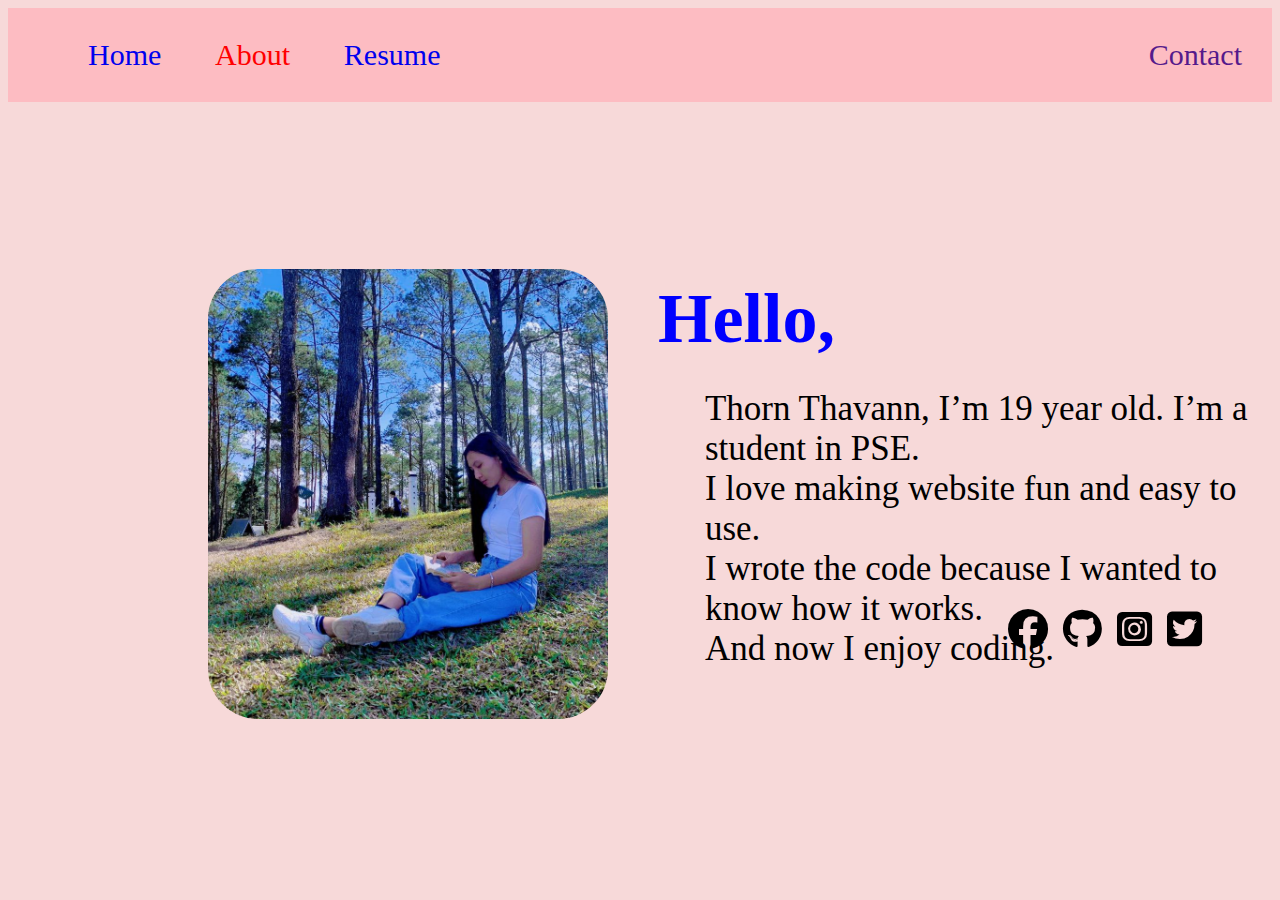
==== about.html @ 8bcfa452 "portfolio websit" ====
<!DOCTYPE html>
<html lang="en">
<head>
    <meta charset="UTF-8">
    <meta name="viewport" content="width=device-width, initial-scale=1.0">
    <title>Portfolio</title>
    <link rel="stylesheet" href="about.css">
    <link rel="stylesheet" href="https://cdnjs.cloudflare.com/ajax/libs/font-awesome/6.5.1/css/all.min.css">

</head>
<body>
    <div class="container">
            <nav class="navbar">
                 <a href="home.html">Home</a>
                 <a href="about.html" style="color: red;">About</a>
                 <a href="resume.html">Resume</a>
             </nav>
             <nav class="navbar">
                     <a href="">Contact</a>
             </nav>
    </div>        
        <div class="box-1">
            <div class="van-img">
                     <img src="kk.img" alt="">
            </div>
             
                <div class="title">
                     <span style="color: blue;"><h3>Hello,</h3></span>
                     <p>Thorn Thavann, I’m 19 year old. I’m a student in PSE. <br> 
                         I love making website fun and easy to use. <br>
                         I wrote the code because I wanted to know how it works. <br> 
                         And now I enjoy coding. 
                     </p>
                </div>
        </div>
             <div class="social-icon">
                 <i class="fa-brands fa-facebook"></i>
                 <i class="fa-brands fa-github"></i> 
                 <i class="fa-brands fa-square-instagram"></i>
                 <i class="fa-brands fa-square-twitter"></i>
            </div>
            <div class="button">
                <a href="home.html" style="color: rgb(5, 2, 2);">Back</a>
            </div>
     
    
</body>
</html>
---- about.css ----
body{
    background-color: rgb(247, 217, 217);
    

}
.container {
    position: sticky;
    top: 0;
    padding: 30px;
    font-size: 15px;
    background-color: rgb(253, 188, 194);
    text-align: center;
    display: flex;
    justify-content: space-between;
   

 
   
}
.navbar a{
    font-size: 30px;
    text-decoration: none;
    margin-left: 50px;



}
.box-1 {
    width: 100%;
    overflow: hidden;
    display: flex;
    margin-top: 50pt;
}
.van-img {
    border-radius: 50%;
}

.van-img img{
    display: block;
    margin-right: auto;
    margin-top: 100px;
    margin-bottom: 50px;
    width: 400px;
    height: 450px;
    border-radius: 50px;
    object-fit: cover;
    margin-left: 200px;
}
.title{ 
    display: flex;
    width: 100%;
    
}
.title h3{
    font-size: 70px;
    margin-left: 50px;
    margin-top: 110px;

    
}
.title p{
    font-size: 35px;
    margin-top: 220px;
    margin-left: -130px;
    gap: 20px;
   
}

.social-icon{
    position: relative;
    display: flex;
    gap: 15px;
    margin-top: -160px;
    margin-left: 1000px;
    font-size: 40px;

}
.button{
    
    margin-left: 1500px;
    margin-top: 50px;
    padding: 20px;
    width: 50px;
    background-color: white;
    text-align: center;
    border-radius: 30px;
}
.button a{
    text-decoration: none;
    font-size: 20px;
    
}
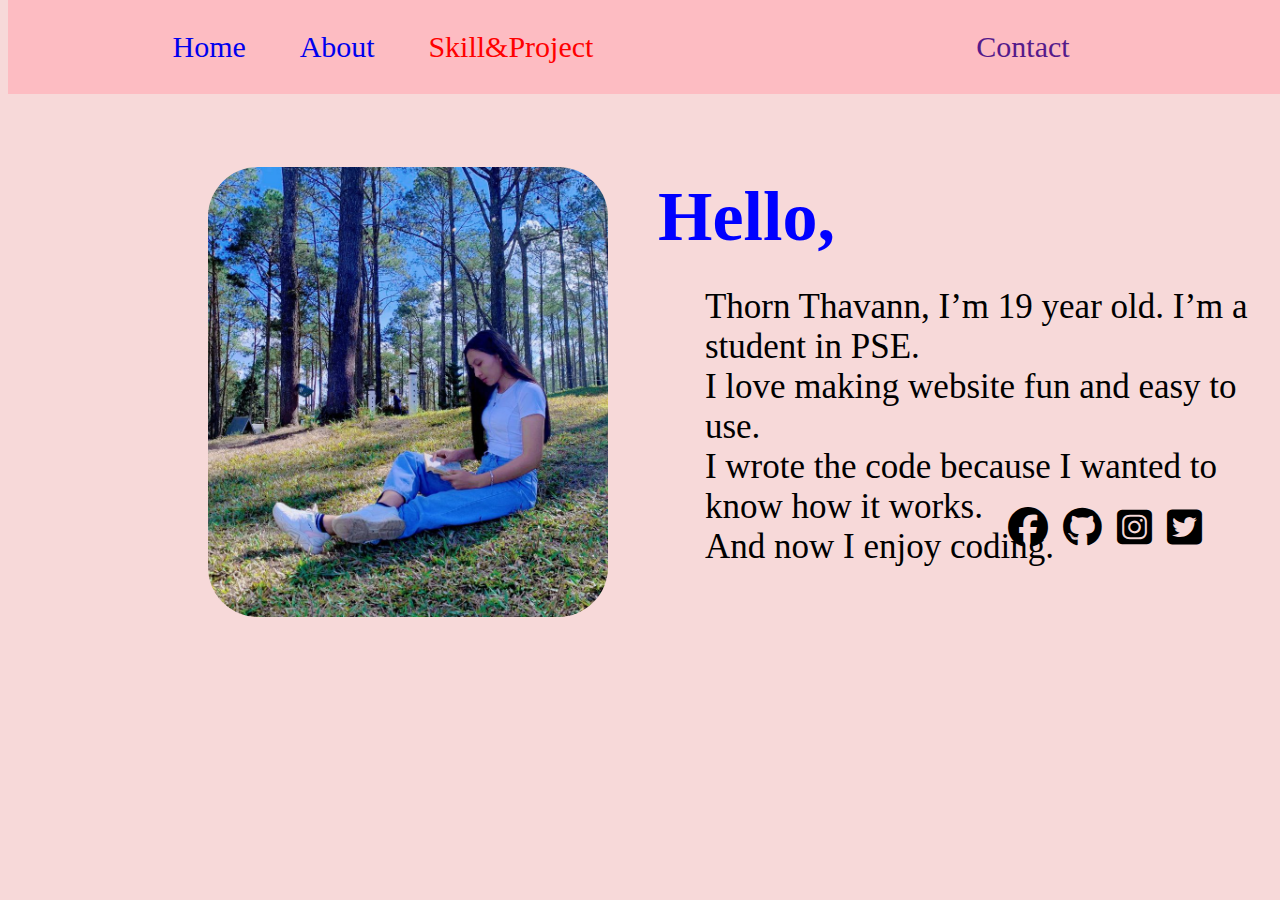
==== commit 5424e938: "Develop About page,Home page" ====
--- a/about.html
+++ b/about.html
@@ -1,48 +1,50 @@
 <!DOCTYPE html>
 <html lang="en">
-<head>
-    <meta charset="UTF-8">
-    <meta name="viewport" content="width=device-width, initial-scale=1.0">
+  <head>
+    <meta charset="UTF-8" />
+    <meta name="viewport" content="width=device-width, initial-scale=1.0" />
     <title>Portfolio</title>
-    <link rel="stylesheet" href="about.css">
-    <link rel="stylesheet" href="https://cdnjs.cloudflare.com/ajax/libs/font-awesome/6.5.1/css/all.min.css">
+    <link rel="stylesheet" href="about.css" />
+    <link
+      rel="stylesheet"
+      href="https://cdnjs.cloudflare.com/ajax/libs/font-awesome/6.5.1/css/all.min.css"
+    />
+  </head>
+  <body>
+    <div class="container">
+      <nav class="navbar">
+        <a href="home.html">Home</a>
+        <a href="resume.html">About</a>
+        <a href="about.html" style="color: red">Skill&Project</a>
+        
+      </nav>
+      <nav class="navbar">
+        <a href="">Contact</a>
+      </nav>
+    </div>
+    <div class="box-1">
+      <div class="van-img">
+        <img src="kk.img" alt="" />
+      </div>
 
-</head>
-<body>
-    <div class="container">
-            <nav class="navbar">
-                 <a href="home.html">Home</a>
-                 <a href="about.html" style="color: red;">About</a>
-                 <a href="resume.html">Resume</a>
-             </nav>
-             <nav class="navbar">
-                     <a href="">Contact</a>
-             </nav>
-    </div>        
-        <div class="box-1">
-            <div class="van-img">
-                     <img src="kk.img" alt="">
-            </div>
-             
-                <div class="title">
-                     <span style="color: blue;"><h3>Hello,</h3></span>
-                     <p>Thorn Thavann, I’m 19 year old. I’m a student in PSE. <br> 
-                         I love making website fun and easy to use. <br>
-                         I wrote the code because I wanted to know how it works. <br> 
-                         And now I enjoy coding. 
-                     </p>
-                </div>
-        </div>
-             <div class="social-icon">
-                 <i class="fa-brands fa-facebook"></i>
-                 <i class="fa-brands fa-github"></i> 
-                 <i class="fa-brands fa-square-instagram"></i>
-                 <i class="fa-brands fa-square-twitter"></i>
-            </div>
-            <div class="button">
-                <a href="home.html" style="color: rgb(5, 2, 2);">Back</a>
-            </div>
-     
-    
-</body>
-</html>+      <div class="title">
+        <span style="color: blue"><h3>Hello,</h3></span>
+        <p>
+          Thorn Thavann, I’m 19 year old. I’m a student in PSE. <br />
+          I love making website fun and easy to use. <br />
+          I wrote the code because I wanted to know how it works. <br />
+          And now I enjoy coding.
+        </p>
+      </div>
+    </div>
+    <div class="social-icon">
+      <i class="fa-brands fa-facebook"></i>
+      <i class="fa-brands fa-github"></i>
+      <i class="fa-brands fa-square-instagram"></i>
+      <i class="fa-brands fa-square-twitter"></i>
+    </div>
+    <div class="button">
+      <a href="home.html" style="color: rgb(5, 2, 2)">Back</a>
+    </div>
+  </body>
+</html>
--- a/about.css
+++ b/about.css
@@ -1,93 +1,80 @@
-body{
-    background-color: rgb(247, 217, 217);
-    
-
+body {
+  background-color: rgb(247, 217, 217);
 }
 .container {
-    position: sticky;
-    top: 0;
-    padding: 30px;
-    font-size: 15px;
-    background-color: rgb(253, 188, 194);
-    text-align: center;
-    display: flex;
-    justify-content: space-between;
-   
-
- 
-   
+  position: fixed;
+  top: 0;
+  padding: 30px;
+  font-size: 15px;
+  background-color: rgb(253, 188, 194);
+  text-align: center;
+  display: flex;
+  justify-content: space-between;
+  width: 100%;
 }
-.navbar a{
-    font-size: 30px;
-    text-decoration: none;
-    margin-left: 50px;
-
-
-
+.navbar {
+  flex: 1;
+}
+.navbar a {
+  font-size: 30px;
+  text-decoration: none;
+  margin-left: 50px;
 }
 .box-1 {
-    width: 100%;
-    overflow: hidden;
-    display: flex;
-    margin-top: 50pt;
+  width: 100%;
+  overflow: hidden;
+  display: flex;
+  margin-top: 50pt;
 }
 .van-img {
-    border-radius: 50%;
+  border-radius: 50%;
 }
 
-.van-img img{
-    display: block;
-    margin-right: auto;
-    margin-top: 100px;
-    margin-bottom: 50px;
-    width: 400px;
-    height: 450px;
-    border-radius: 50px;
-    object-fit: cover;
-    margin-left: 200px;
+.van-img img {
+  display: block;
+  margin-right: auto;
+  margin-top: 100px;
+  margin-bottom: 50px;
+  width: 400px;
+  height: 450px;
+  border-radius: 50px;
+  object-fit: cover;
+  margin-left: 200px;
 }
-.title{ 
-    display: flex;
-    width: 100%;
-    
+.title {
+  display: flex;
+  width: 100%;
 }
-.title h3{
-    font-size: 70px;
-    margin-left: 50px;
-    margin-top: 110px;
-
-    
+.title h3 {
+  font-size: 70px;
+  margin-left: 50px;
+  margin-top: 110px;
 }
-.title p{
-    font-size: 35px;
-    margin-top: 220px;
-    margin-left: -130px;
-    gap: 20px;
-   
+.title p {
+  font-size: 35px;
+  margin-top: 220px;
+  margin-left: -130px;
+  gap: 20px;
 }
 
-.social-icon{
-    position: relative;
-    display: flex;
-    gap: 15px;
-    margin-top: -160px;
-    margin-left: 1000px;
-    font-size: 40px;
-
+.social-icon {
+  position: relative;
+  display: flex;
+  gap: 15px;
+  margin-top: -160px;
+  margin-left: 1000px;
+  font-size: 40px;
 }
-.button{
-    
-    margin-left: 1500px;
-    margin-top: 50px;
-    padding: 20px;
-    width: 50px;
-    background-color: white;
-    text-align: center;
-    border-radius: 30px;
+.button {
+  margin-left: 1500px;
+  margin-top: 50px;
+  padding: 20px;
+  width: 50px;
+  background-color: rgb(230, 164, 164);
+  text-align: center;
+  border-radius: 30px;
 }
-.button a{
-    text-decoration: none;
-    font-size: 20px;
-    
+.button a {
+  text-decoration: none;
+  font-size: 15px;
 }
-
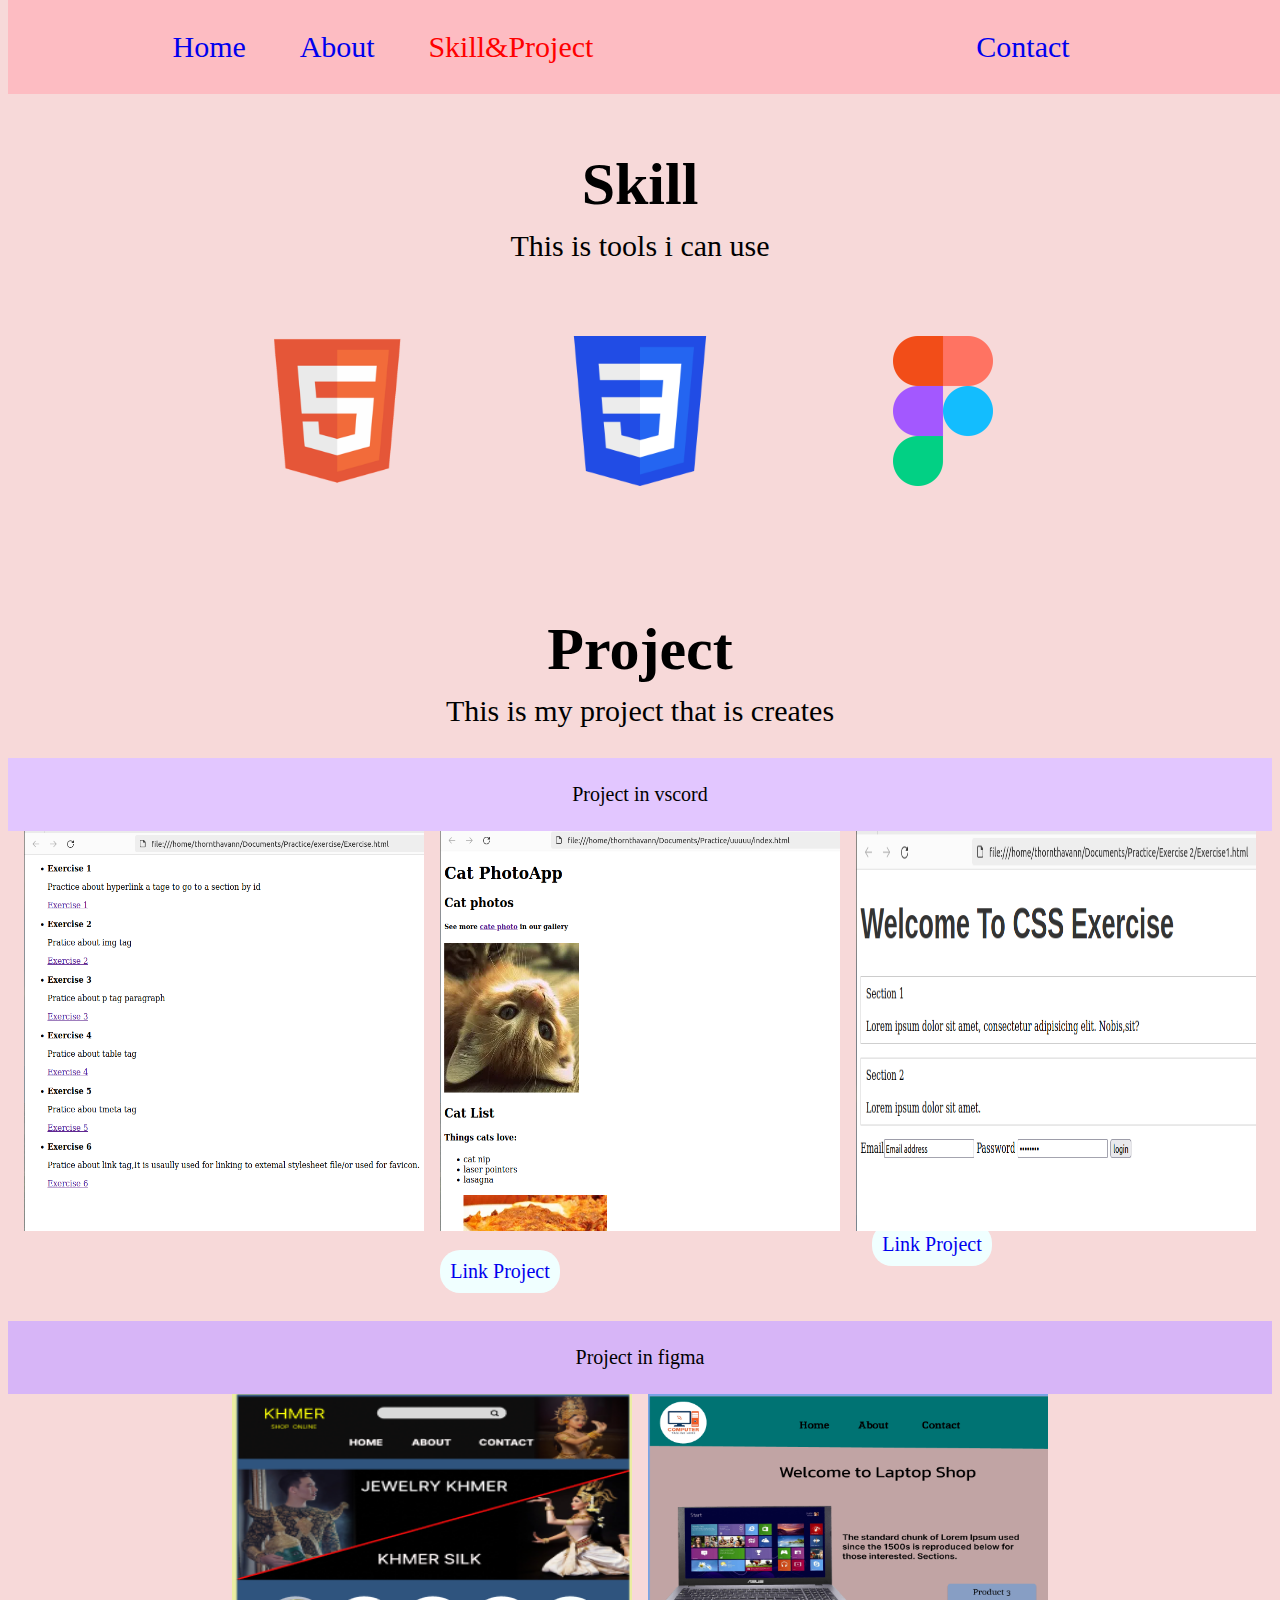
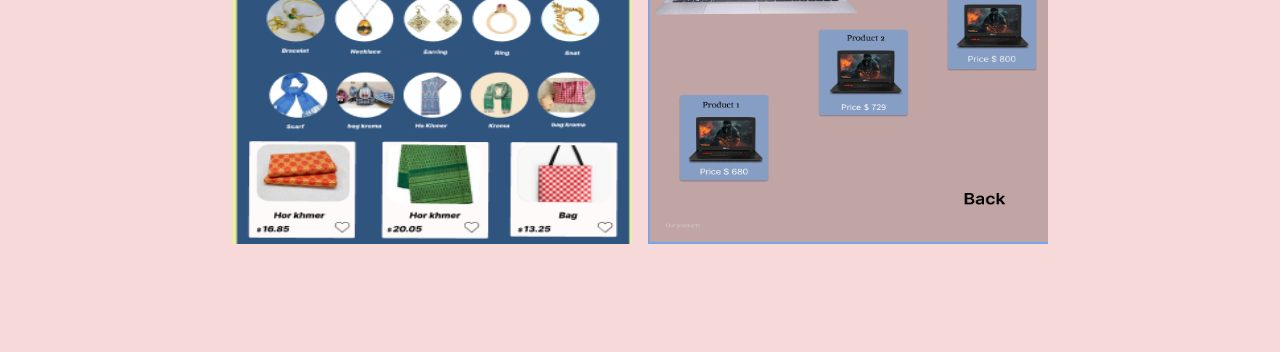
==== commit 07c068a1: "improve ll" ====
--- a/about.html
+++ b/about.html
@@ -5,10 +5,6 @@
     <meta name="viewport" content="width=device-width, initial-scale=1.0" />
     <title>Portfolio</title>
     <link rel="stylesheet" href="about.css" />
-    <link
-      rel="stylesheet"
-      href="https://cdnjs.cloudflare.com/ajax/libs/font-awesome/6.5.1/css/all.min.css"
-    />
   </head>
   <body>
     <div class="container">
@@ -16,35 +12,77 @@
         <a href="home.html">Home</a>
         <a href="resume.html">About</a>
         <a href="about.html" style="color: red">Skill&Project</a>
-        
       </nav>
       <nav class="navbar">
-        <a href="">Contact</a>
+        <a href="contact.html">Contact</a>
       </nav>
     </div>
-    <div class="box-1">
-      <div class="van-img">
-        <img src="kk.img" alt="" />
+    <div class="for">
+      <h1>Skill</h1>
+    </div>
+    <div class="doo">
+      <p>This is tools i can use</p>
+    </div>
+    <div class="picture">
+      <div class="yy">
+        <img src="yy.png" alt="" />
+      </div>
+      <div class="qq">
+        <img src="qq.png" alt="" />
+      </div>
+      <div class="zz">
+        <img src="zz.png" alt="" />
+      </div>
+    </div>
+    <div class="for1">
+      <h1>Project</h1>
+    </div>
+    <div class="do">
+      <p>This is my project that is creates</p>
+    </div>
+    <div class="ro">
+      <p>Project in vscord</p>
+    </div>
+    <div class="picture1">
+      <div class="bb">
+        <img src="oo.png" alt="" />
+      </div>
+      <div class="cc">
+        <img src="ww.png" alt="" />
+      </div>
+      <div class="aa">
+        <img src="vv.png" alt="" />
+      </div>
+    </div>
+    <div class="link">
+      <a href="file:///home/thornthavann/Documents/Practice/exercise/Exercise.html">Link Project</a>
+    </div>
+    <div class="link1">
+      <a href="file:///home/thornthavann/Documents/Practice/uuuuu/index.html">Link Project</a>
+    </div>
+    <div class="link2">
+      <a href="file:///home/thornthavann/Documents/Practice/Exercise%202/Exercise3.html?">Link Project</a>
+    </div>
+    <div class="ro1">
+      <p>Project in figma</p>
+
+    </div>
+    <div class="picture2">
+      <div class="hh">
+        <img src="v.png" alt="">
+
+      </div>
+      <div class="jj">
+        <img src="h.png" alt="">
+
       </div>
 
-      <div class="title">
-        <span style="color: blue"><h3>Hello,</h3></span>
-        <p>
-          Thorn Thavann, I’m 19 year old. I’m a student in PSE. <br />
-          I love making website fun and easy to use. <br />
-          I wrote the code because I wanted to know how it works. <br />
-          And now I enjoy coding.
-        </p>
-      </div>
-    </div>
-    <div class="social-icon">
-      <i class="fa-brands fa-facebook"></i>
-      <i class="fa-brands fa-github"></i>
-      <i class="fa-brands fa-square-instagram"></i>
-      <i class="fa-brands fa-square-twitter"></i>
     </div>
     <div class="button">
-      <a href="home.html" style="color: rgb(5, 2, 2)">Back</a>
+      <a href="resume.html">Back</a>
+    </div>
+    <div class="button1">
+      <a href="contact.html">Next</a>
     </div>
   </body>
 </html>
--- a/about.css
+++ b/about.css
@@ -20,61 +20,161 @@
   text-decoration: none;
   margin-left: 50px;
 }
-.box-1 {
-  width: 100%;
-  overflow: hidden;
-  display: flex;
-  margin-top: 50pt;
-}
-.van-img {
-  border-radius: 50%;
+.navbar a:hover{
+  color:rgb(29, 221, 93);
 }
 
-.van-img img {
-  display: block;
-  margin-right: auto;
+.for {
+  font-size: 30px;
+  margin-top: 150px;
+  text-align: center;
+}
+.doo {
+  font-size: 30px;
+  margin-top: -30px;
+  text-align: center;
+}
+.picture {
+  justify-content: center;
+  align-items: center;
+  display: flex;
+  gap: 8rem;
+  margin-top: 3rem;
+}
+.yy img {
+  width: 200px;
+}
+.qq img {
+  width: 150px;
+}
+.zz img {
+  width: 200px;
+}
+
+.for1 {
+  font-size: 30px;
   margin-top: 100px;
-  margin-bottom: 50px;
+  text-align: center;
+}
+.do {
+  font-size: 30px;
+  margin-top: -30px;
+  text-align: center;
+}
+.ro {
+  font-size: 20px;
+  text-align: center;
+  padding: 5px;
+  background-color: rgb(226, 198, 255);
+}
+.picture1 {
+  justify-content: center;
+  align-items: center;
+  display: flex;
+  gap: 1rem;
+}
+.bb img {
+  width: 400px;
+  height: 400px;
+}
+.cc img {
+  width: 400px;
+  height: 400px;
+}
+.aa img {
+  width: 400px;
+  height: 400px;
+}
+.link{
+  padding: 10px;
+  background-color: azure;
+  width: 100px;
+  text-align: center;
+  border-radius: 20px;
+  margin-left: 27rem;
+  margin-top: 15px;
+  
+}
+.link a{
+  text-decoration: none;
+  font-size: 20px;
+}
+.link1{
+  padding: 10px;
+  background-color: azure;
+  width: 100px;
+  text-align: center;
+  border-radius: 20px;
+  margin-left: 54rem;
+  margin-top: -70px;
+  
+}
+.link1 a{
+  text-decoration: none;
+  font-size: 20px;
+}
+.link2{
+  padding: 10px;
+  background-color: azure;
+  width: 100px;
+  text-align: center;
+  border-radius: 20px;
+  margin-left: 80rem;
+  margin-top: -68px;
+  
+}
+.link2 a{
+  text-decoration: none;
+  font-size: 20px;
+}
+.ro1{
+  padding: 5px;
+  background-color: rgb(215, 181, 247);
+  margin-top: 5rem;
+  text-align: center;
+  font-size: 20px;
+}
+.picture2 {
+  justify-content: center;
+  align-items: center;
+  display: flex;
+  gap: 1rem;
+}
+.hh img{
   width: 400px;
   height: 450px;
-  border-radius: 50px;
-  object-fit: cover;
-  margin-left: 200px;
+
 }
-.title {
-  display: flex;
-  width: 100%;
+.jj img{
+  width: 400px;
+  height: 450px;
+
 }
-.title h3 {
-  font-size: 70px;
-  margin-left: 50px;
-  margin-top: 110px;
-}
-.title p {
-  font-size: 35px;
-  margin-top: 220px;
-  margin-left: -130px;
-  gap: 20px;
-}
-
-.social-icon {
-  position: relative;
-  display: flex;
-  gap: 15px;
-  margin-top: -160px;
-  margin-left: 1000px;
-  font-size: 40px;
-}
-.button {
-  margin-left: 1500px;
-  margin-top: 50px;
+.button{
+  margin-left: 83rem;
+  margin-top: 40px;
   padding: 20px;
   width: 50px;
-  background-color: rgb(230, 164, 164);
+  background-color: rgb(81, 95, 255);
   text-align: center;
   border-radius: 30px;
 }
 .button a {
   text-decoration: none;
   font-size: 15px;
+  color: white;
 }
+.button1{
+  margin-left: 90rem;
+  margin-top: -60px;
+  padding: 20px;
+  width: 50px;
+  background-color: rgb(81, 95, 255);
+  text-align: center;
+  border-radius: 30px;
+}
+.button1 a {
+  text-decoration: none;
+  font-size: 15px;
+  color: white;
+}
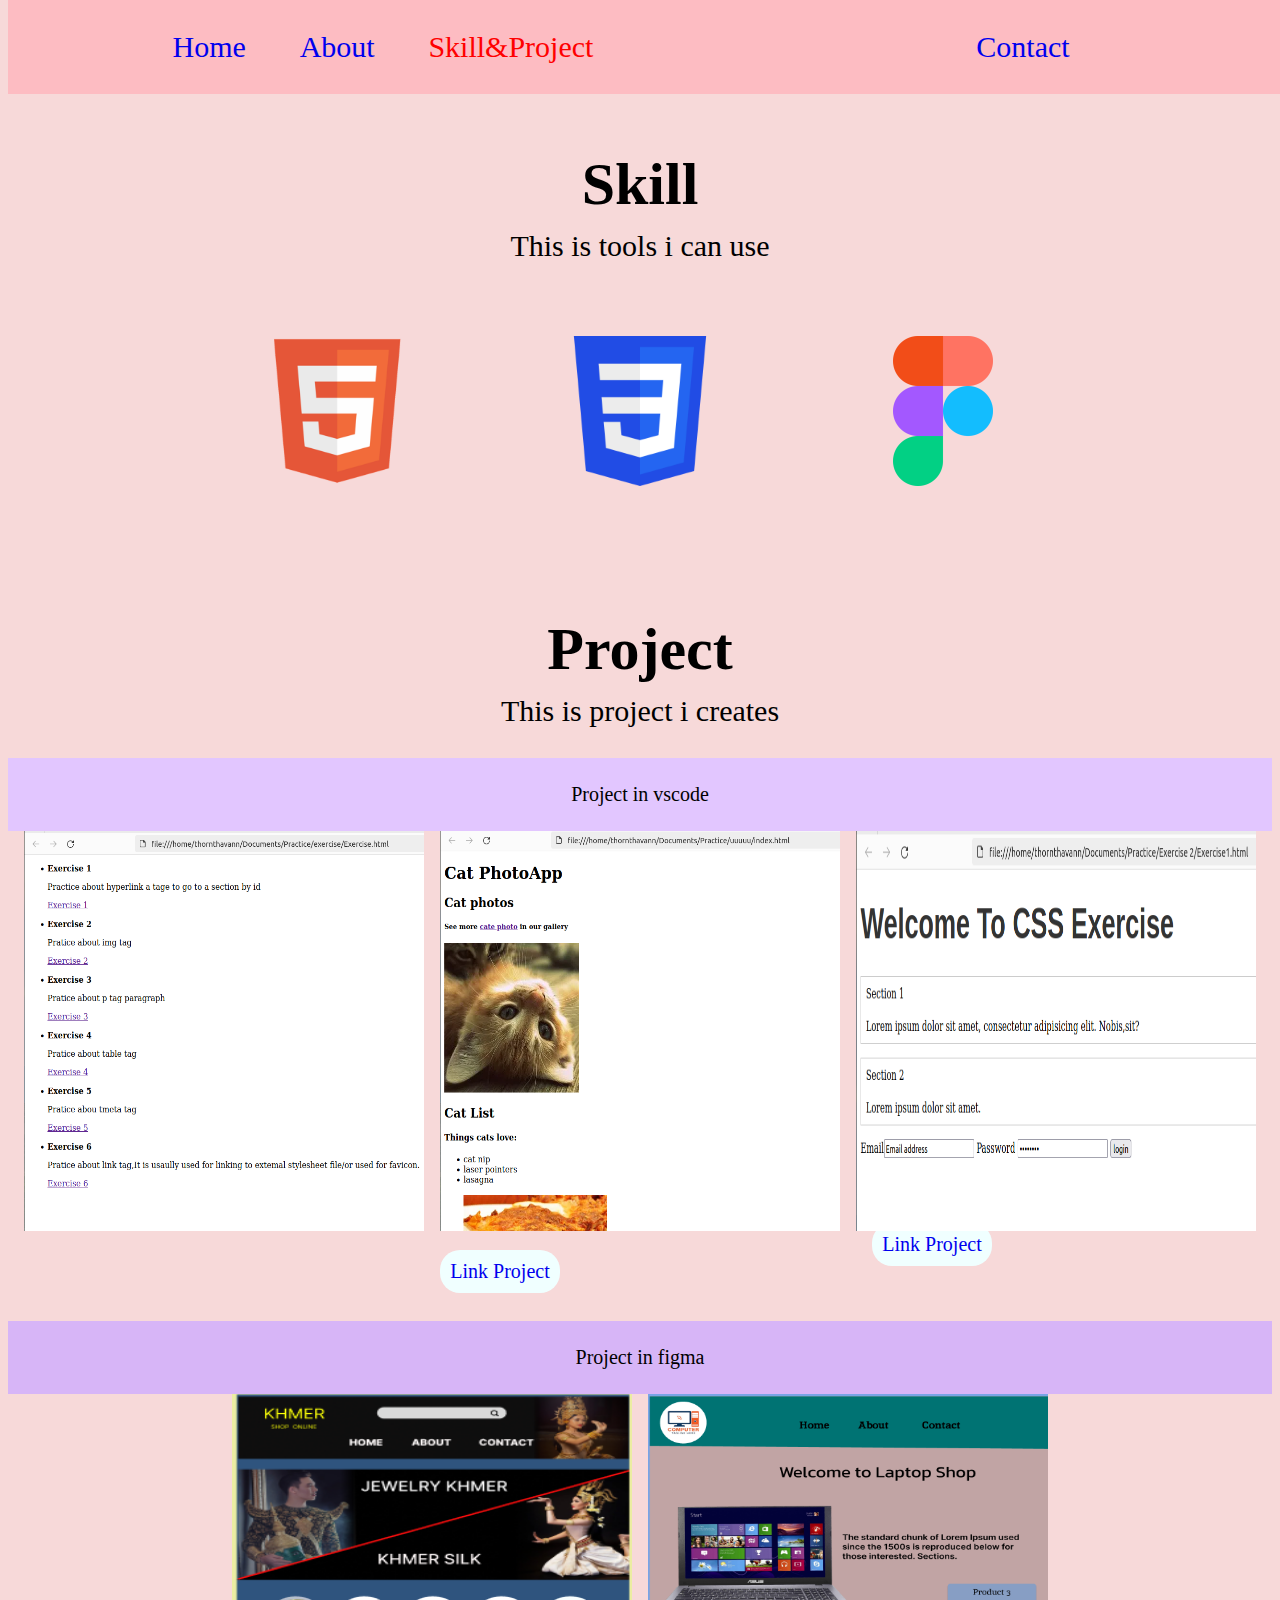
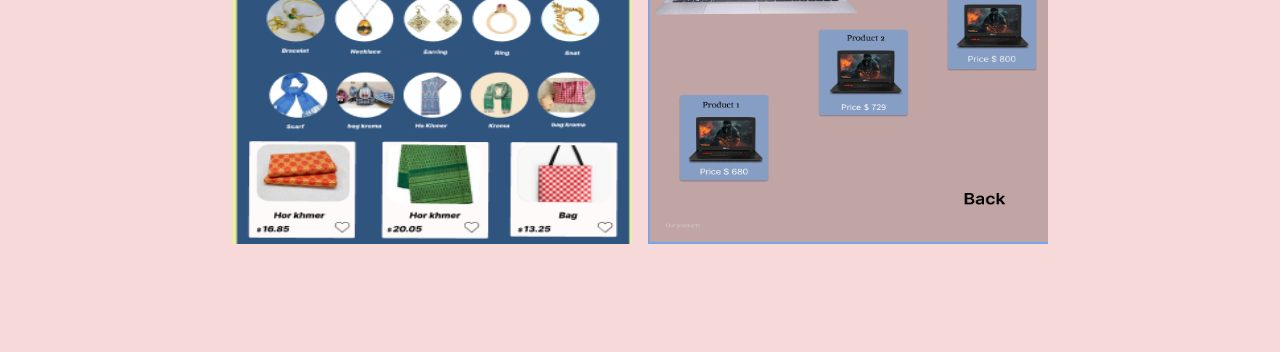
==== commit 156c09e2: "improve all" ====
--- a/about.html
+++ b/about.html
@@ -9,7 +9,7 @@
   <body>
     <div class="container">
       <nav class="navbar">
-        <a href="home.html">Home</a>
+        <a href="index.html">Home</a>
         <a href="resume.html">About</a>
         <a href="about.html" style="color: red">Skill&Project</a>
       </nav>
@@ -38,10 +38,10 @@
       <h1>Project</h1>
     </div>
     <div class="do">
-      <p>This is my project that is creates</p>
+      <p>This is project i creates</p>
     </div>
     <div class="ro">
-      <p>Project in vscord</p>
+      <p>Project in vscode</p>
     </div>
     <div class="picture1">
       <div class="bb">
